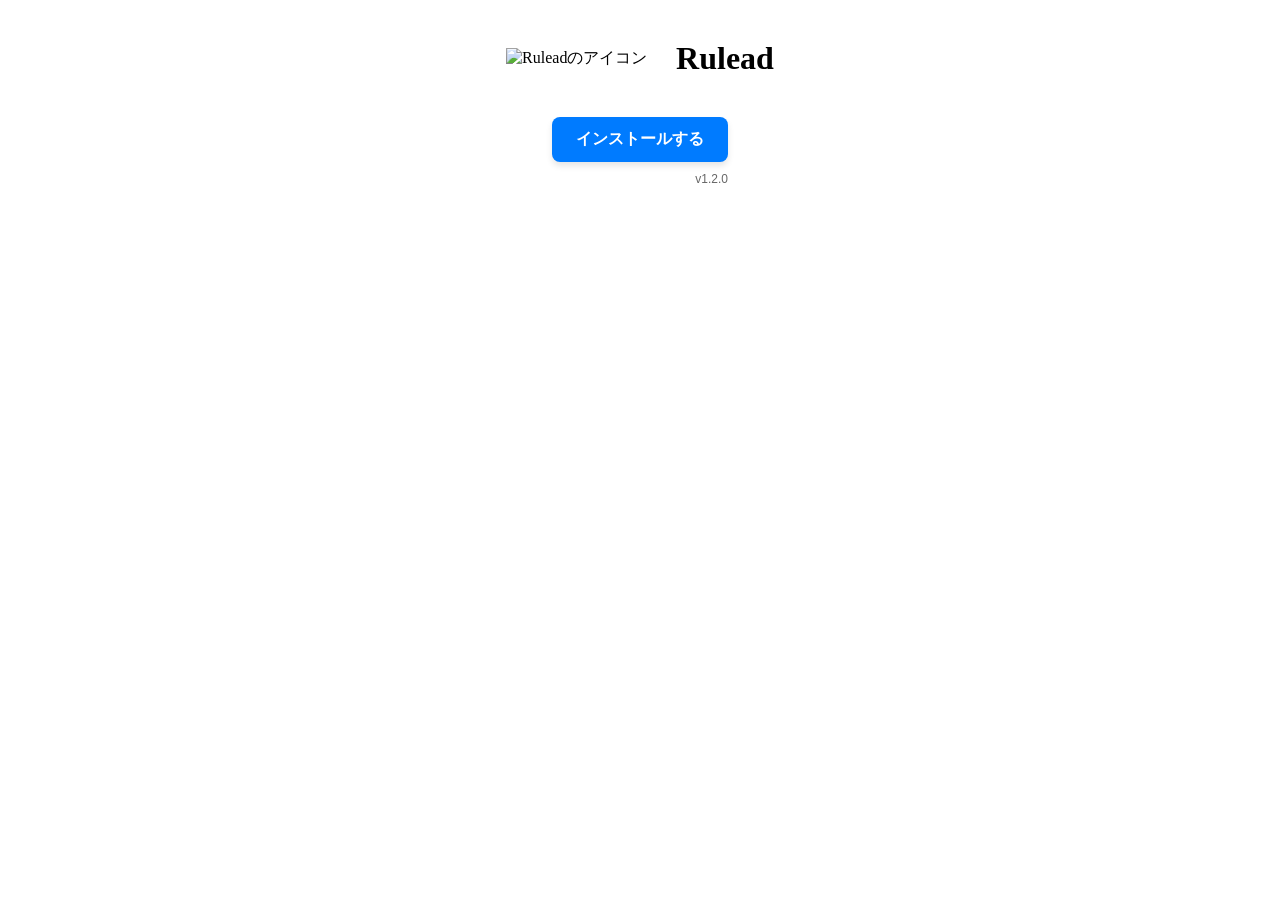
==== android/index.html @ 4e364b39 "WebページAndroid版、画像以外は多分できました。 ファイル内に画像を追加する方法ために一度コミットしないといけなそうだった(慣れてなさすぎて随時調べて作ってるので、もしかしたもっといい方法あっ" ====
<!DOCTYPE html>
<html lang="ja">
<head>
    <meta charset="UTF-8">
    <meta name="viewport" content="width=device-width, initial-scale=1.0">
    <title>Rulead android web</title>
</head>
<body style="margin: 0; padding: 40px 20px;">

    <div style="display: flex; align-items: center; justify-content: center;">
        <img src="仮.jpg" alt="Ruleadのアイコン" width="150">
        <h1 style="margin-left: 20px; margin-top: 0; margin-bottom: 0; font-size: 32px;">Rulead</h1>
    </div>

    <div style="text-align: center; margin-top: 40px;">
        <div style="display: inline-block; position: relative;">
            <a href="https://github.com" style="
                display: inline-block;
                background-color: #007bff;
                color: #ffffff;
                font-size: 16px;
                font-weight: bold;
                text-decoration: none;
                padding: 12px 24px;
                border-radius: 8px;
                box-shadow: 0 4px 6px rgba(0, 0, 0, 0.1);
            ">
                インストールする
            </a>
            <span style="
                position: absolute;
                bottom: -24px;
                right: 0;
                font-size: 12px;
                color: #666666;
                font-family: sans-serif;
            ">v1.2.0</span>
        </div>
    </div>

</body>
</html>
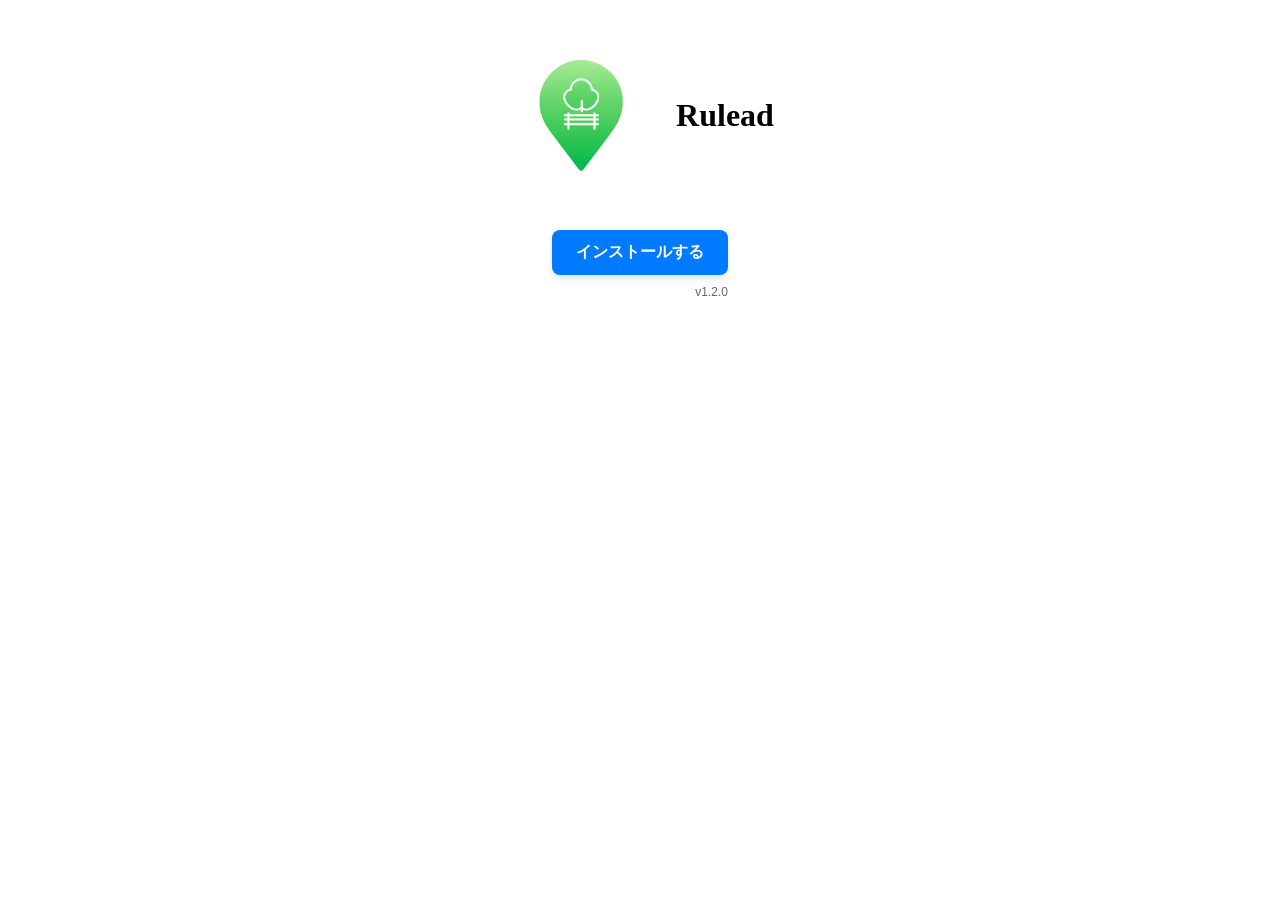
==== commit ccca56fa: "画像名を追加しました。 画像名を追加しました！" ====
--- a/android/index.html
+++ b/android/index.html
@@ -8,7 +8,7 @@
 <body style="margin: 0; padding: 40px 20px;">
 
     <div style="display: flex; align-items: center; justify-content: center;">
-        <img src="仮.jpg" alt="Ruleadのアイコン" width="150">
+        <img src="h7Eca82G2uC2fCZ1791556084_1791556099.png" alt="Ruleadのアイコン" width="150">
         <h1 style="margin-left: 20px; margin-top: 0; margin-bottom: 0; font-size: 32px;">Rulead</h1>
     </div>
 
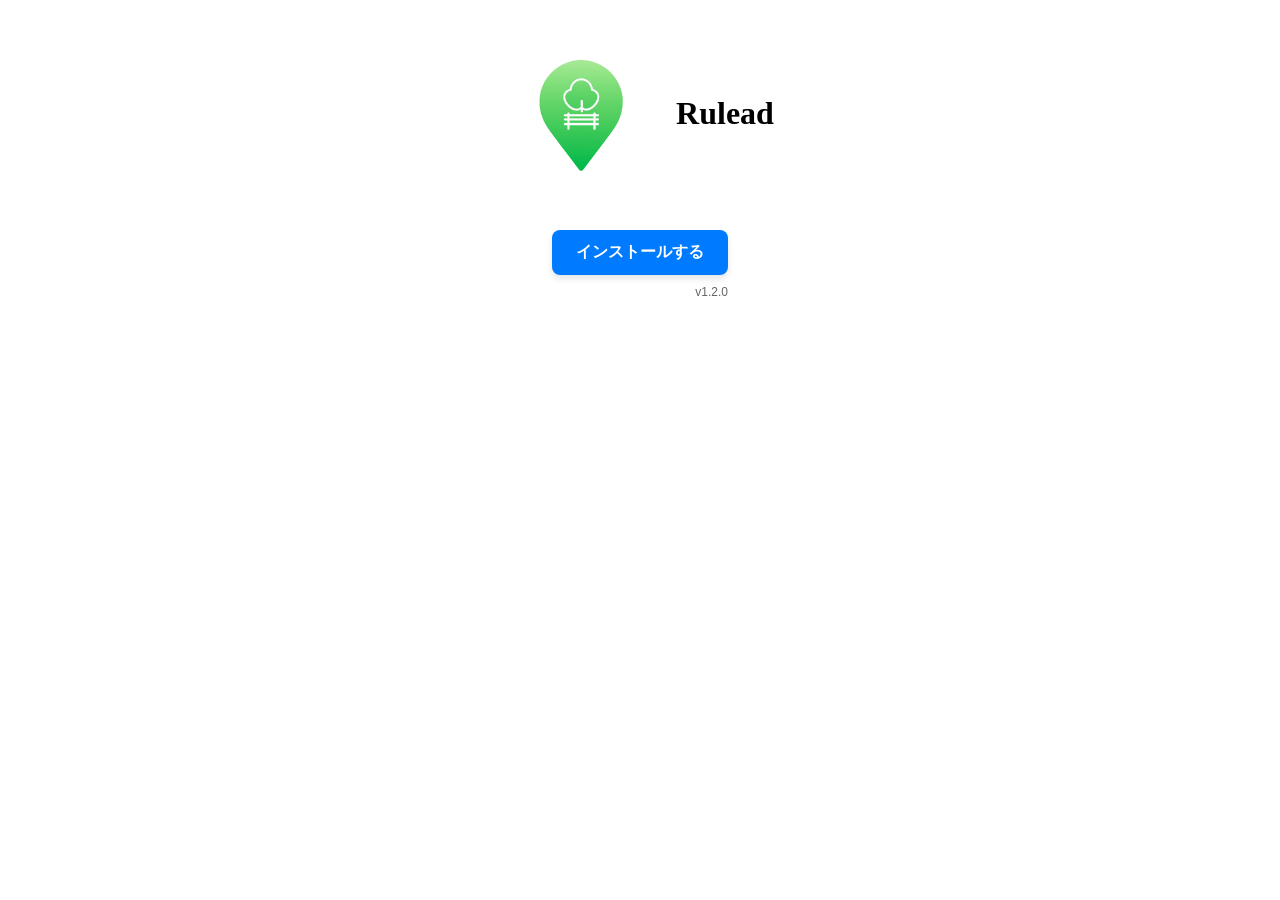
==== commit afffdab5: "サブタイトルを追加しました サブタイトル作るのを忘れてしまっていたので、追加しました。" ====
--- a/android/index.html
+++ b/android/index.html
@@ -9,7 +9,11 @@
 
     <div style="display: flex; align-items: center; justify-content: center;">
         <img src="h7Eca82G2uC2fCZ1791556084_1791556099.png" alt="Ruleadのアイコン" width="150">
-        <h1 style="margin-left: 20px; margin-top: 0; margin-bottom: 0; font-size: 32px;">Rulead</h1>
+        <div style="margin-left: 20px;">
+    <h1 style="margin-top: 0; margin-bottom: 4px; font-size: 32px; line-height: 1.2;">Rulead</h1>
+    <p style="margin: 0; font-size: 14px; color: #888888; font-family: sans-serif;"受け身の公園ルール共有アプリ"</p>
+</div>
+
     </div>
 
     <div style="text-align: center; margin-top: 40px;">
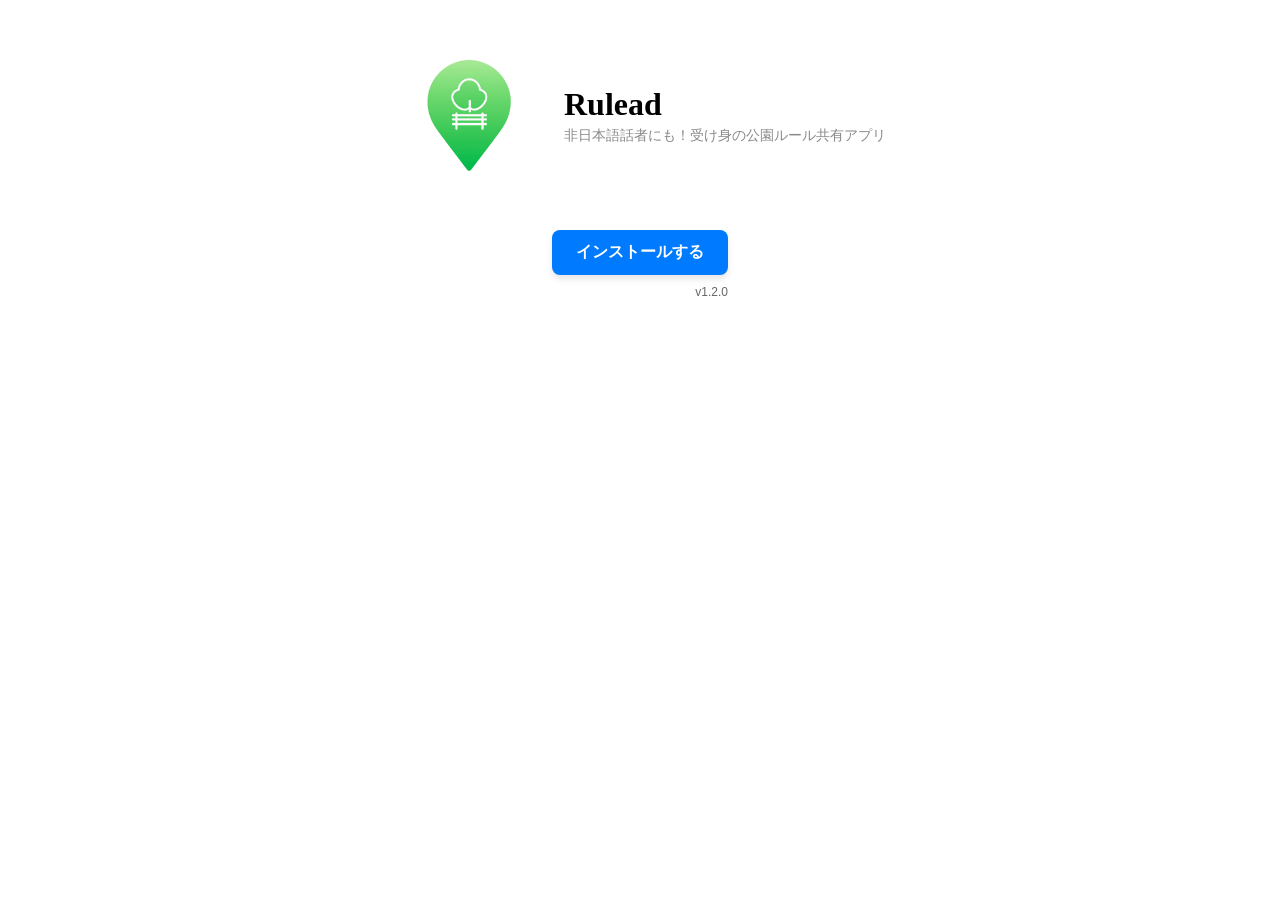
==== commit 9b8f02c8: "ミスがあったので修整しました。 サブタイトル表示とURLリンクにミスがあったので修整しました！" ====
--- a/android/index.html
+++ b/android/index.html
@@ -10,15 +10,14 @@
     <div style="display: flex; align-items: center; justify-content: center;">
         <img src="h7Eca82G2uC2fCZ1791556084_1791556099.png" alt="Ruleadのアイコン" width="150">
         <div style="margin-left: 20px;">
-    <h1 style="margin-top: 0; margin-bottom: 4px; font-size: 32px; line-height: 1.2;">Rulead</h1>
-    <p style="margin: 0; font-size: 14px; color: #888888; font-family: sans-serif;"受け身の公園ルール共有アプリ"</p>
-</div>
-
+            <h1 style="margin-top: 0; margin-bottom: 4px; font-size: 32px; line-height: 1.2;">Rulead</h1>
+            <p style="margin: 0; font-size: 14px; color: #888888; font-family: sans-serif;">非日本語話者にも！受け身の公園ルール共有アプリ</p>
+        </div>
     </div>
 
     <div style="text-align: center; margin-top: 40px;">
         <div style="display: inline-block; position: relative;">
-            <a href="https://github.com" style="
+            <a href="https://github.com/knct-procon-26/rulead/releases/tag/v1.2.0" style="
                 display: inline-block;
                 background-color: #007bff;
                 color: #ffffff;
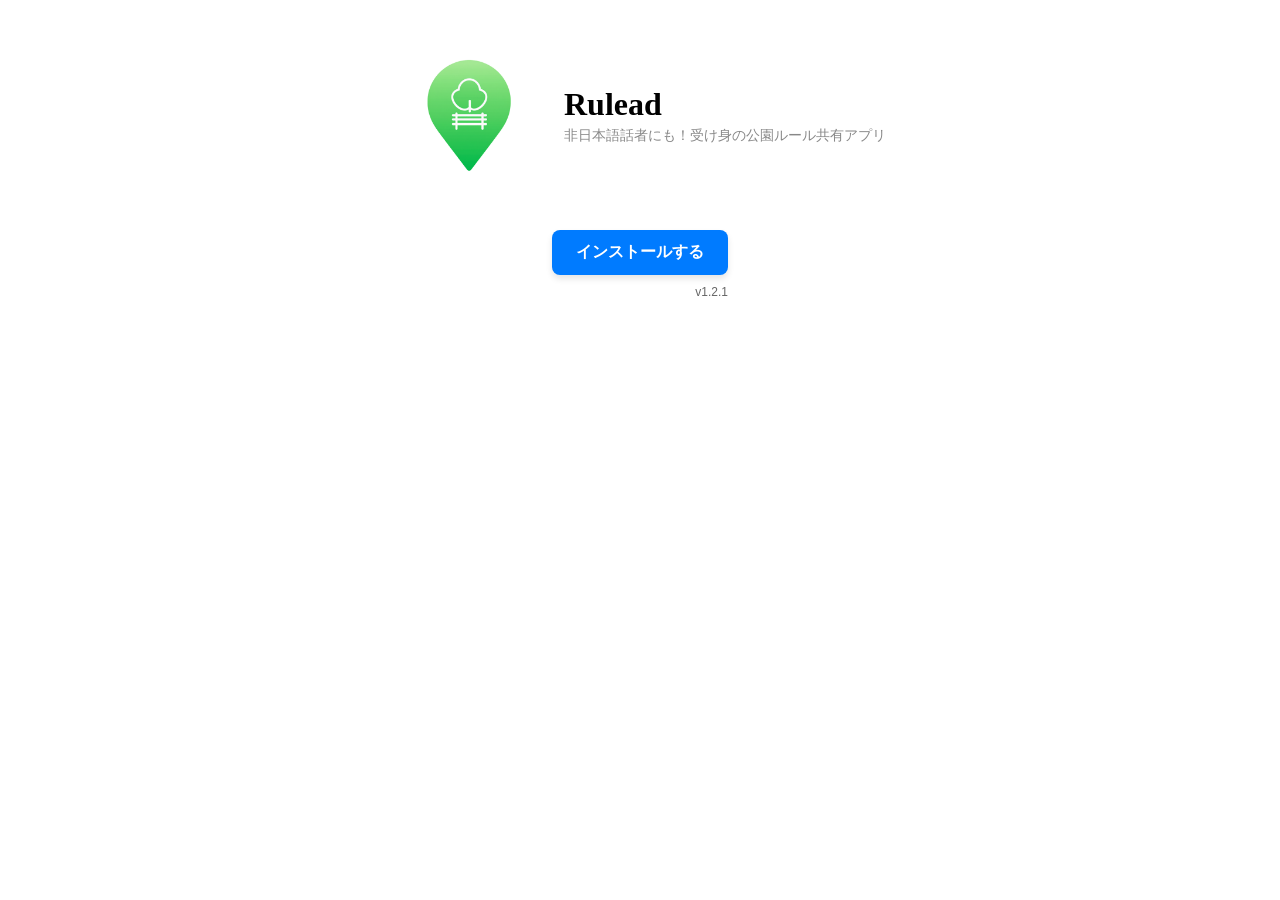
==== commit 86d86f16: "Update version link from v1.2.0 to v1.2.1バージョン1.2.1用に対応させました。 バージョン表記とダウンロードリンク先を変えました！！！" ====
--- a/android/index.html
+++ b/android/index.html
@@ -17,7 +17,7 @@
 
     <div style="text-align: center; margin-top: 40px;">
         <div style="display: inline-block; position: relative;">
-            <a href="https://github.com/knct-procon-26/rulead/releases/tag/v1.2.0" style="
+            <a href="https://github.com/knct-procon-26/rulead/releases/tag/v1.2.1" style="
                 display: inline-block;
                 background-color: #007bff;
                 color: #ffffff;
@@ -37,7 +37,7 @@
                 font-size: 12px;
                 color: #666666;
                 font-family: sans-serif;
-            ">v1.2.0</span>
+            ">v1.2.1</span>
         </div>
     </div>
 
